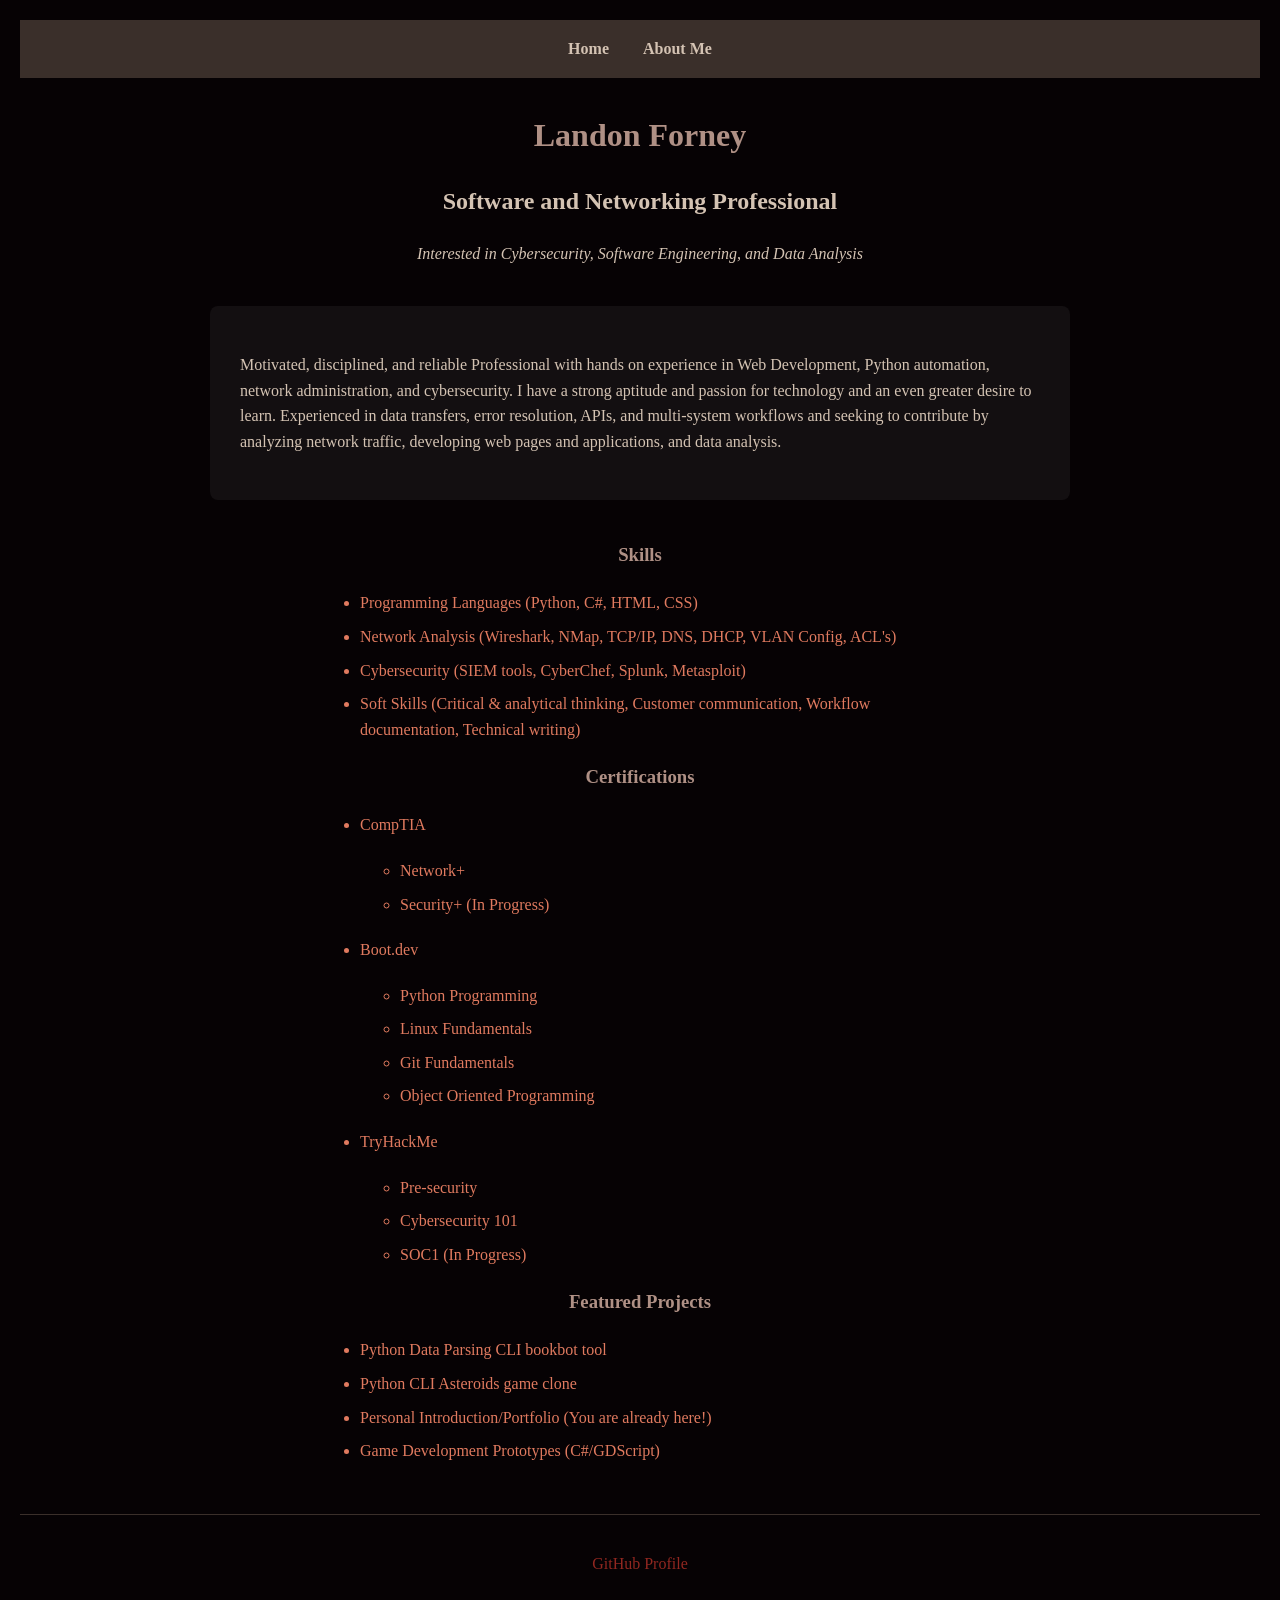
==== index.html @ 6dc699a3 "Initial Upload of completed main project files. (subject to further change and updates) Co-authored-" ====
<!DOCTYPE html>
<html lang="en">
<head>
    <meta charset="UTF-8">
    <meta name="viewport" content="width=device-width, initial-scale=1.0">
    <title>Landon Forney | Cybersecurity & Software Engineer</title>
    <link rel="stylesheet" href="style.css">
</head>
<body>
    <nav>
        <a href="index.html" class="active">Home</a>
        <a href="about.html">About Me</a>
    </nav>

    <header>
        <h1 class="color-title">Landon Forney</h1>
        <h2 class="color-subtitle">Software and Networking Professional</h2>
        <p class="subtitle">Interested in Cybersecurity, Software Engineering, and Data Analysis</p>
    </header>

    <main>
        <section id="text-block">
            <p>Motivated, disciplined, and reliable Professional with hands on experience in Web Development, Python automation, network administration, and cybersecurity. I have a strong aptitude and passion for technology and an even greater desire to learn. Experienced in data transfers, error resolution, APIs, and multi-system workflows and seeking to contribute by analyzing network traffic, developing web pages and applications, and data analysis.</p>
        </section>

        <section>
            <h3 class="color-title">Skills</h3>
            <ul>
                <li>Programming Languages (Python, C#, HTML, CSS)</li>
                <li>Network Analysis (Wireshark, NMap, TCP/IP, DNS, DHCP, VLAN Config, ACL's)</li>
                <li>Cybersecurity (SIEM tools, CyberChef, Splunk, Metasploit)</li>
                <li>Soft Skills (Critical & analytical thinking, Customer communication, Workflow documentation, Technical writing)</li>
            </ul>
        </section>

        <section>
            <h3 class="color-title">Certifications</h3>
            <ul>
                <li>
                    CompTIA
                    <ul>
                        <li>Network+</li>
                        <li>Security+ (In Progress)</li>
                    </ul>
                </li>
                <li>
                    Boot.dev
                    <ul>
                        <li>Python Programming</li>
                        <li>Linux Fundamentals</li>
                        <li>Git Fundamentals</li>
                        <li>Object Oriented Programming</li>
                    </ul>
                </li>
                <li>
                    TryHackMe
                    <ul>
                        <li>Pre-security</li>
                        <li>Cybersecurity 101</li>
                        <li>SOC1 (In Progress)</li>
                    </ul>
                </li>
            </ul>
        </section>

        <section>
            <h3 class="color-title">Featured Projects</h3>
            <ul>
                <li>Python Data Parsing CLI bookbot tool</li>
                <li>Python CLI Asteroids game clone</li>
                <li>Personal Introduction/Portfolio (You are already here!)</li>
                <li>Game Development Prototypes (C#/GDScript)</li>
            </ul>
        </section>
    </main>

    <footer>
        <p>
            <a href="https://github.com/landotakman1" target="_blank">GitHub Profile</a>
        </p>
    </footer>
</body>
</html>
---- style.css ----
body {
    background-color: #060204;
    color: #d4c3b3;
    font-family: Cambria, Georgia, serif;
    margin: 0;
    padding: 20px;
    line-height: 1.6;
}

nav {
    background-color: #3a2f2a;
    padding: 1rem;
    text-align: center;
    margin-bottom: 2rem;
}

nav a {
    color: #d4c3b3;
    margin: 0 15px;
    text-decoration: none;
    font-weight: bold;
}

nav a:hover,
nav a:active {
    color: #af9085;
    text-decoration: underline;
}

header {
    text-align: center;
    margin-bottom: 40px;
}

#text-block {
    background-color: rgba(255, 255, 255, 0.05);
    padding: 30px;
    border-radius: 8px;
    max-width: 800px;
    margin: 0 auto 40px;
}

.color-title {
    color: #af9085;
}

.subtitle {
    font-style: italic;
    color: #d4c3b3;
}

a {
    color: #912720;
    text-decoration: none;
}

a:hover {
    text-decoration: underline;
}

h3 {
    color: #af9085;
    text-align: center;
}

ul {
    max-width: 600px;
    margin: 20px auto;
    padding-left: 40px;
}

li {
    margin-bottom: 8px;
    color: #e07a5f;
}

footer {
    text-align: center;
    margin-top: 50px;
    padding: 20px;
    border-top: 1px solid #3a2f2a;
}

@media (max-width: 600px) {
    nav {
        padding: 0.8rem;
    }
}
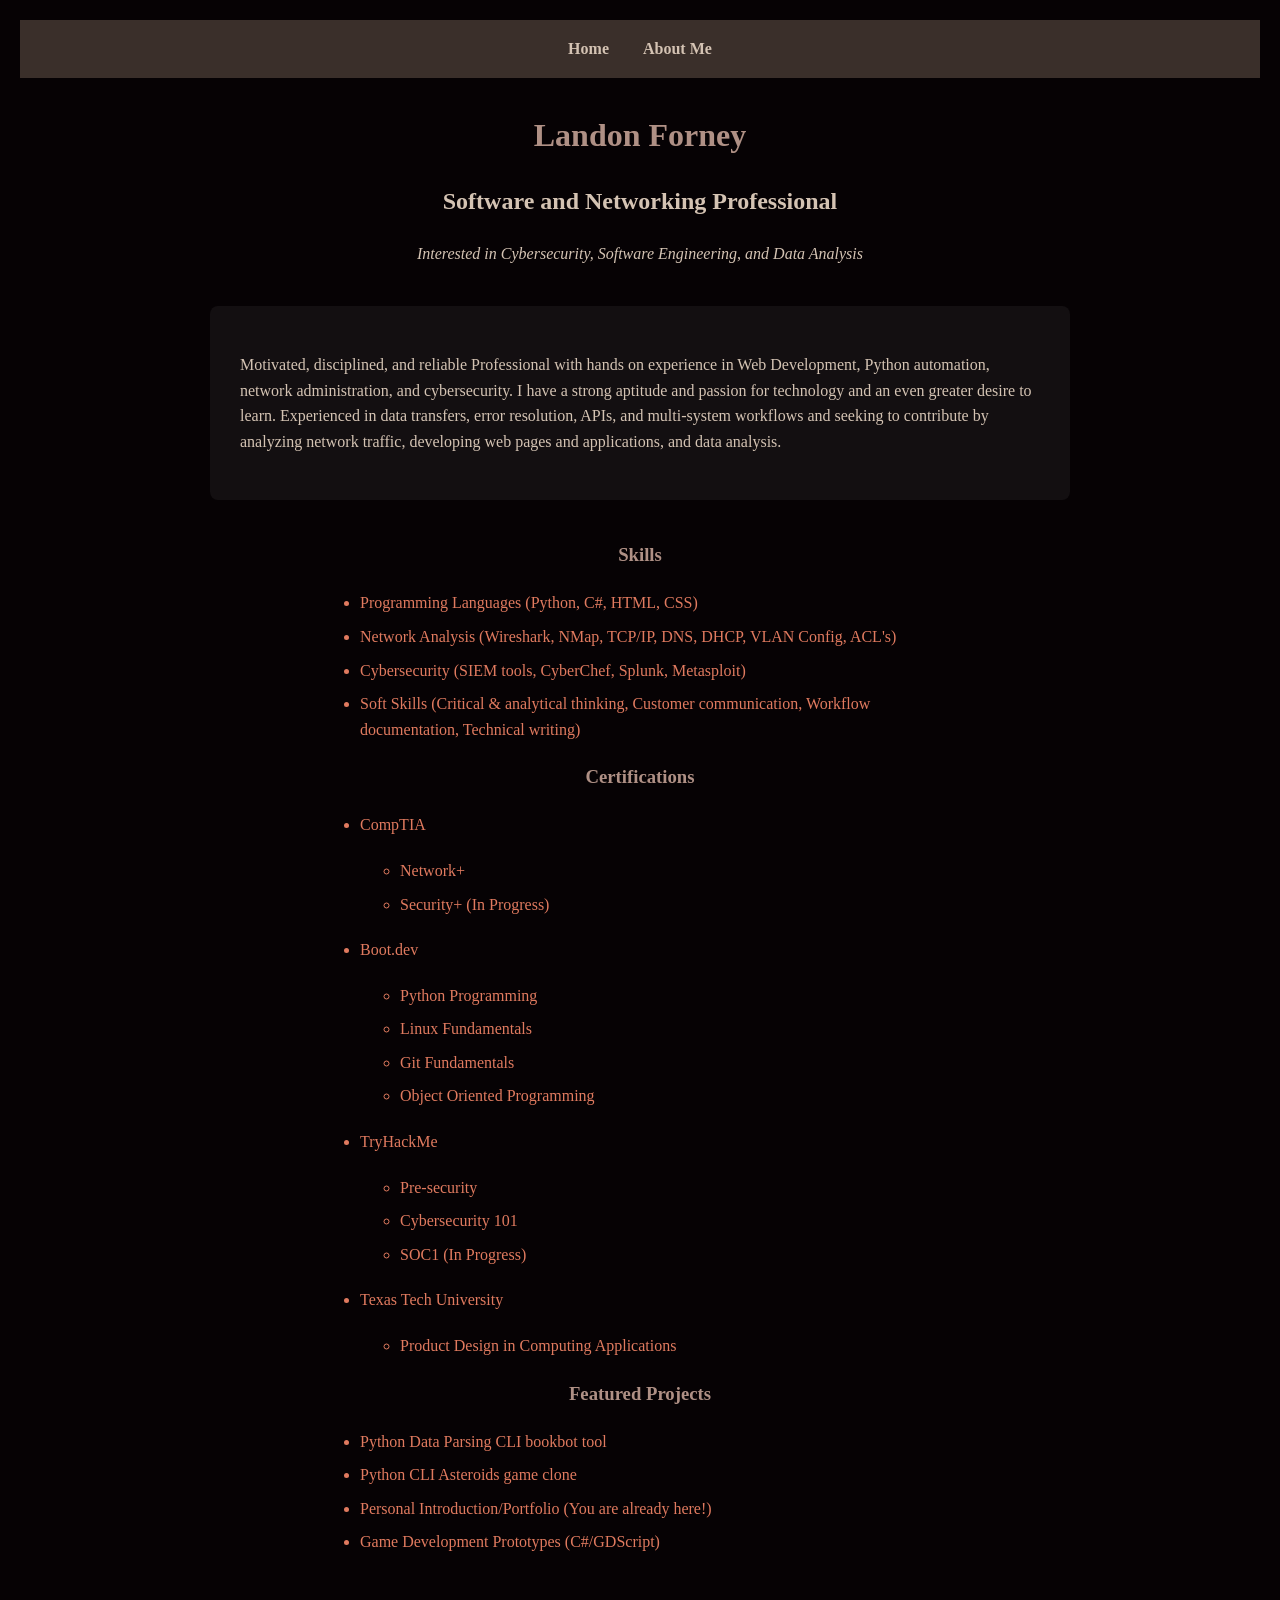
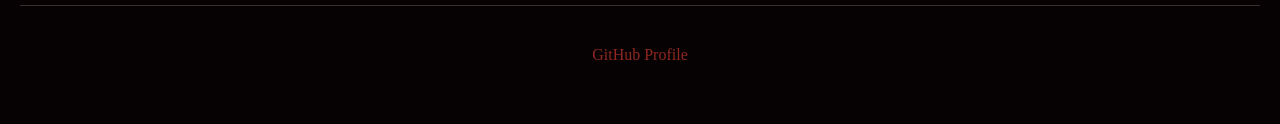
==== commit e0ab2f63: "Added small Adjustment to index.html" ====
--- a/index.html
+++ b/index.html
@@ -60,6 +60,12 @@
                         <li>SOC1 (In Progress)</li>
                     </ul>
                 </li>
+                <li>
+                    Texas Tech University
+                    <ul>
+                        <li>Product Design in Computing Applications</li>
+                    </ul>
+                </li>
             </ul>
         </section>
 
